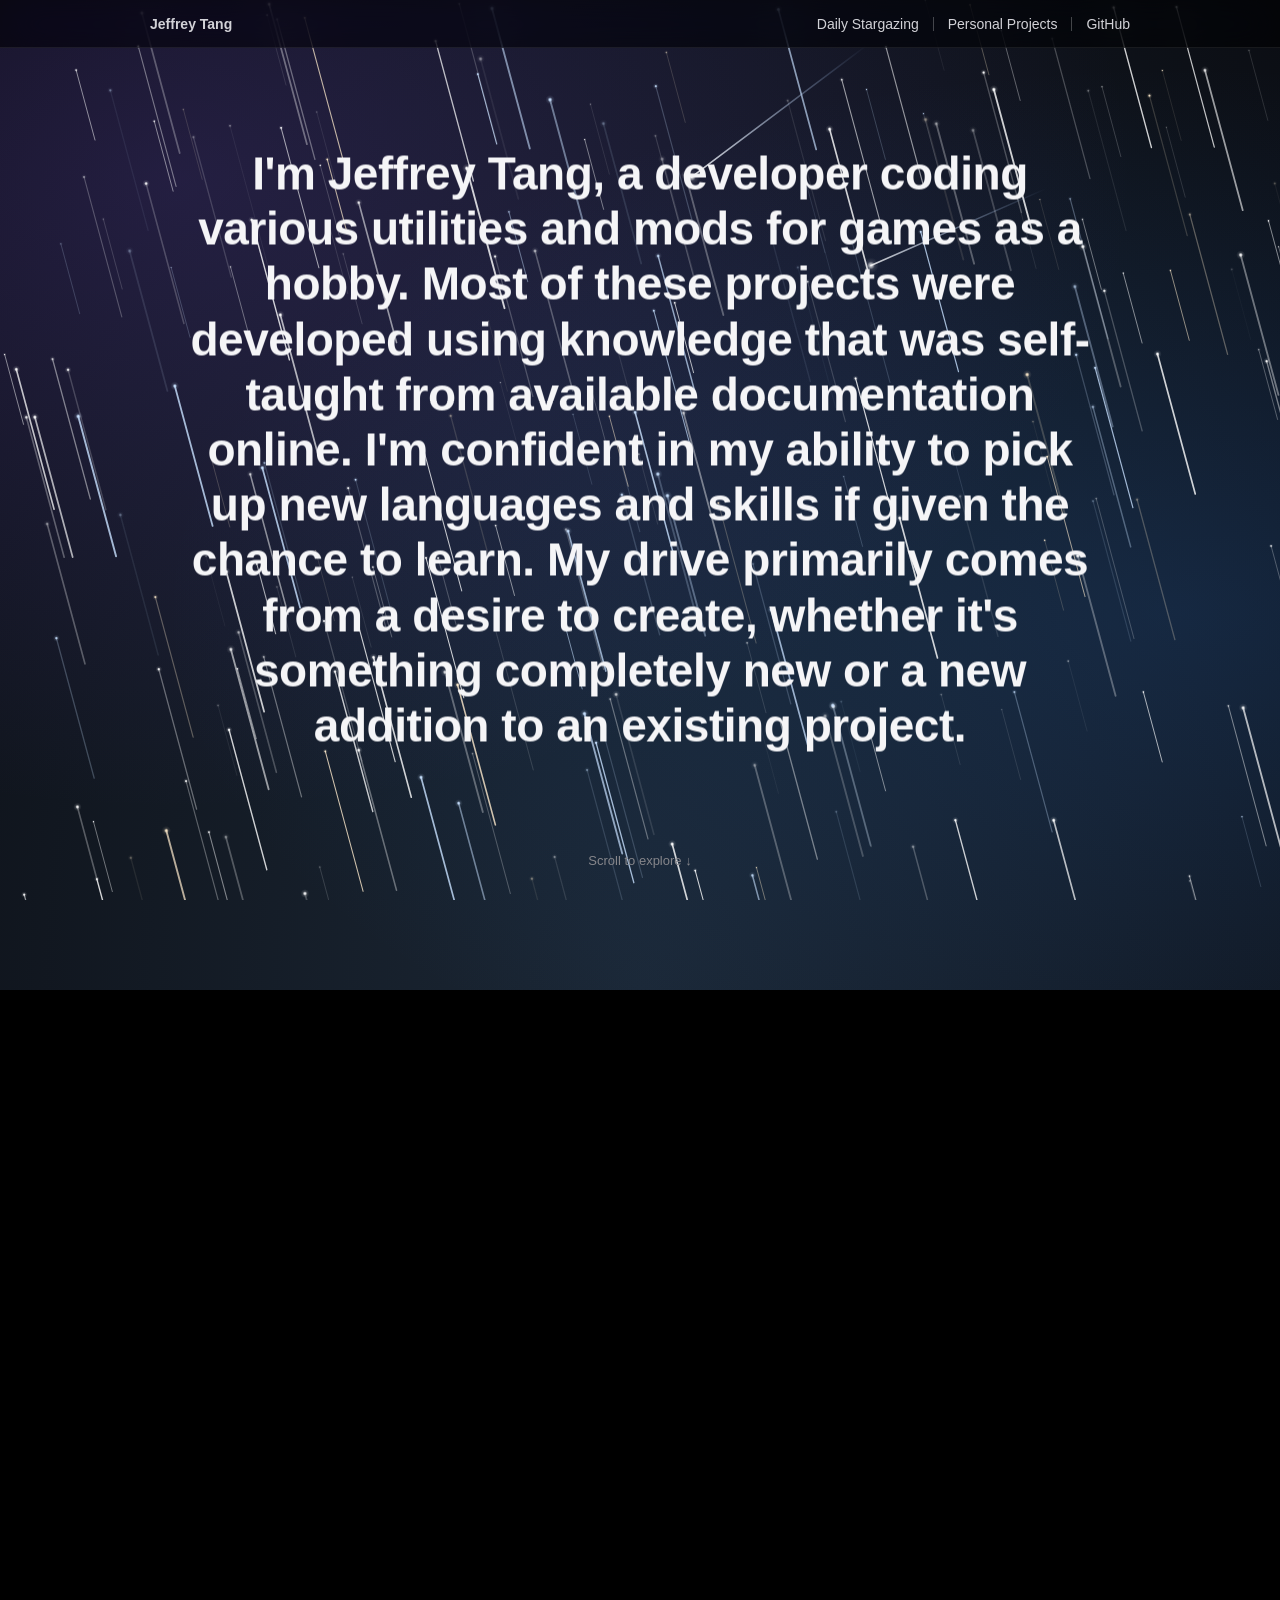
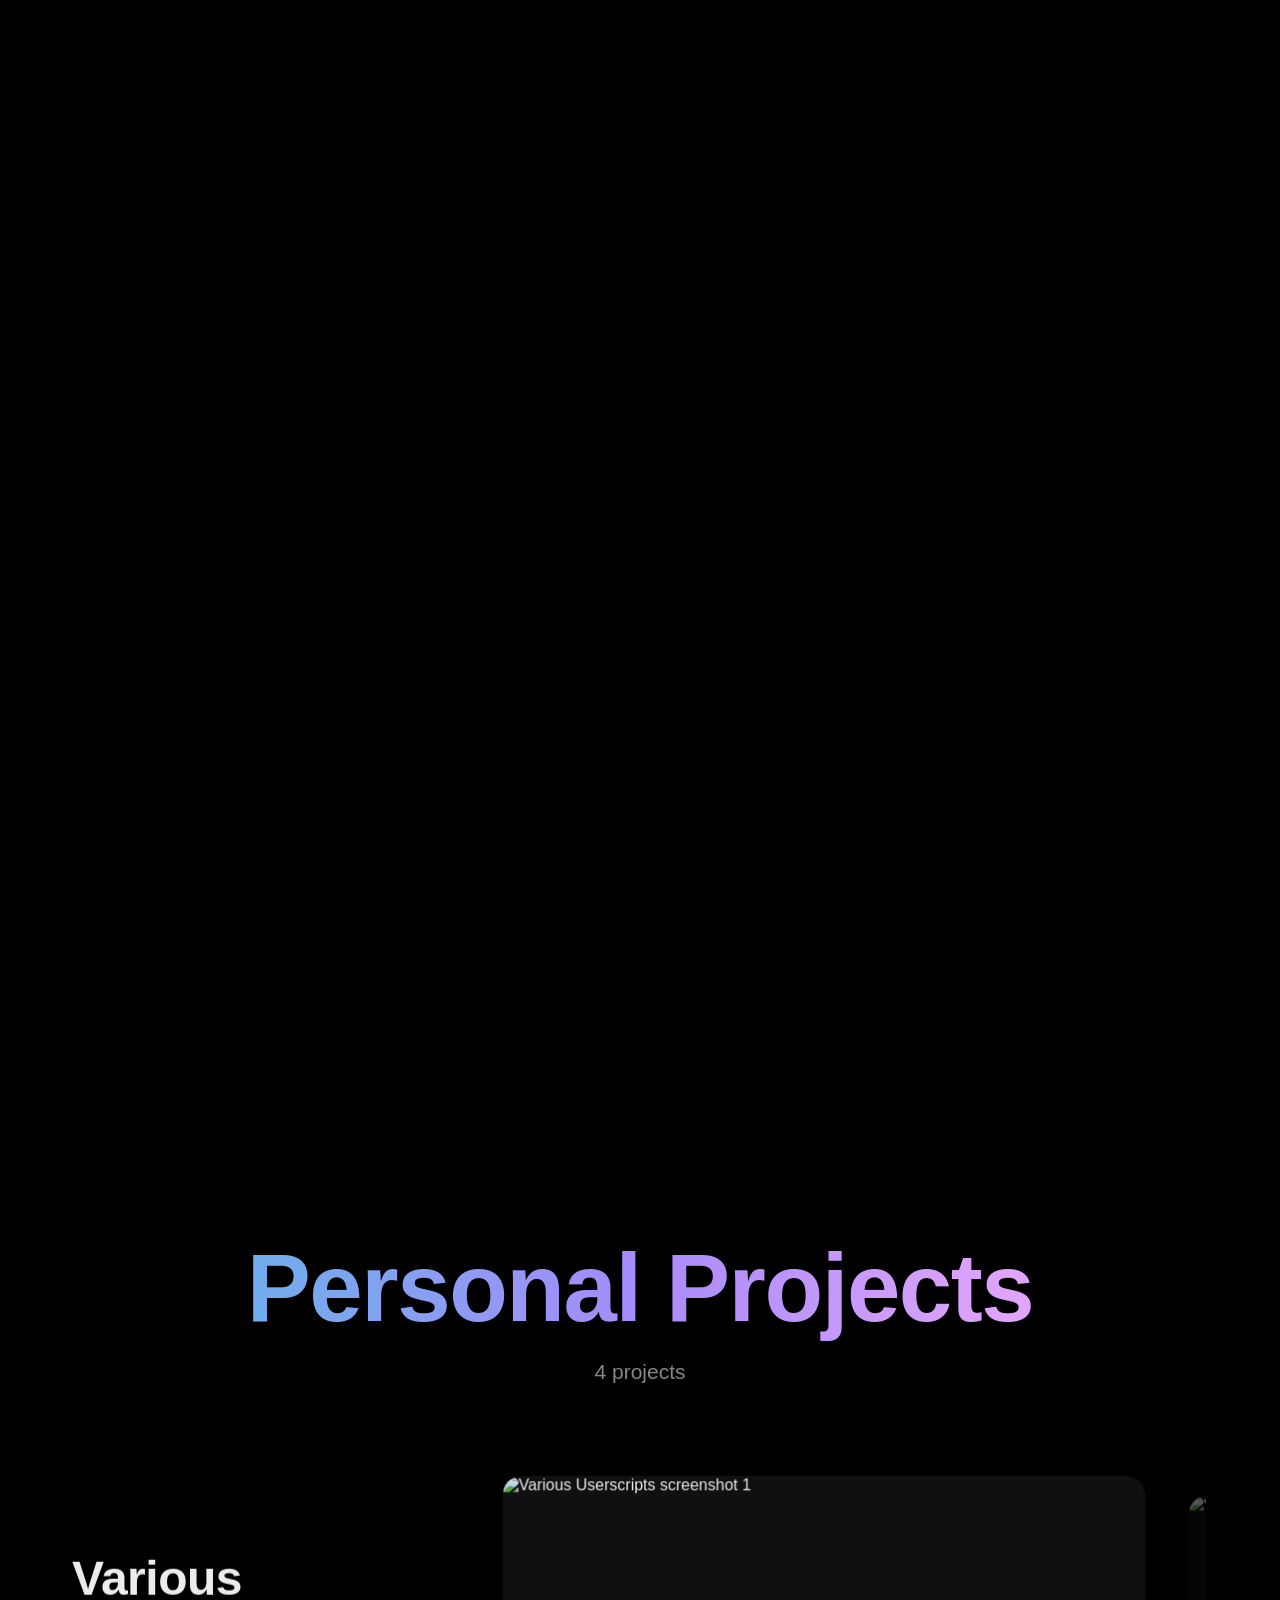
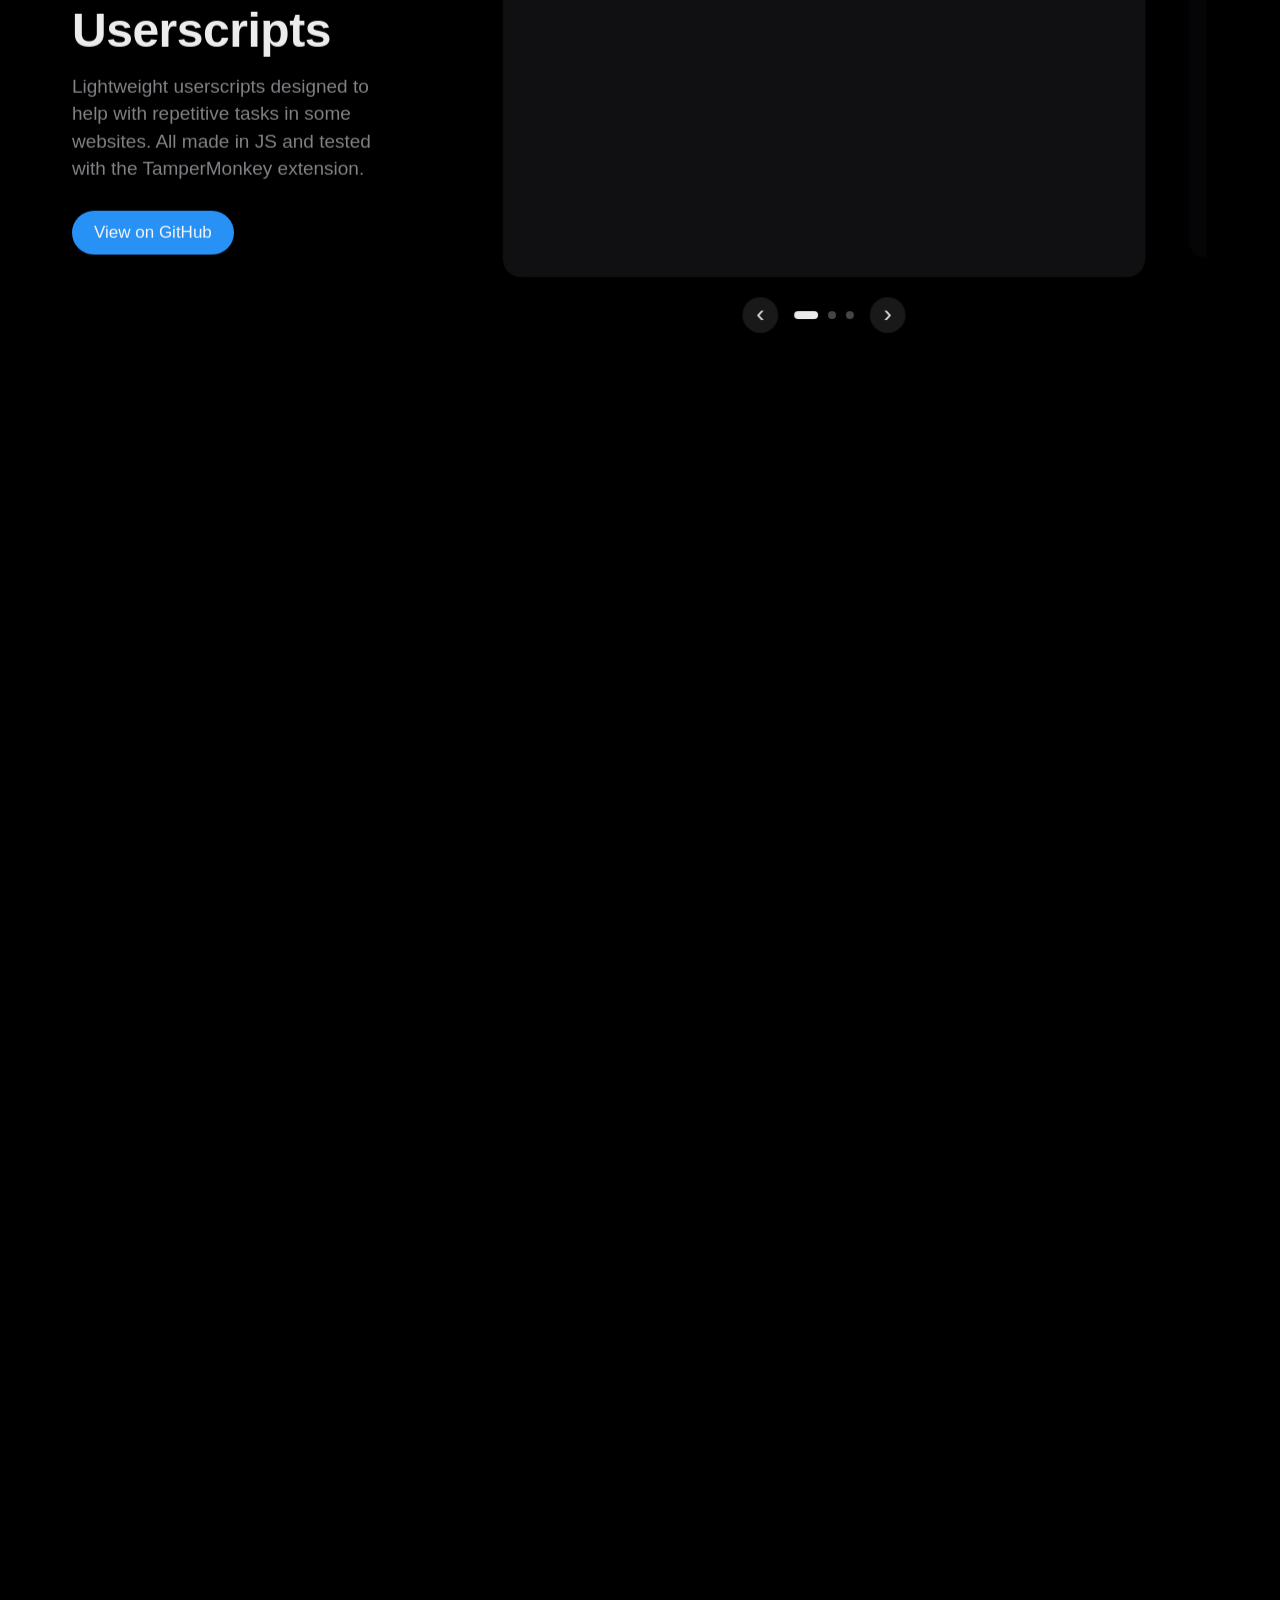
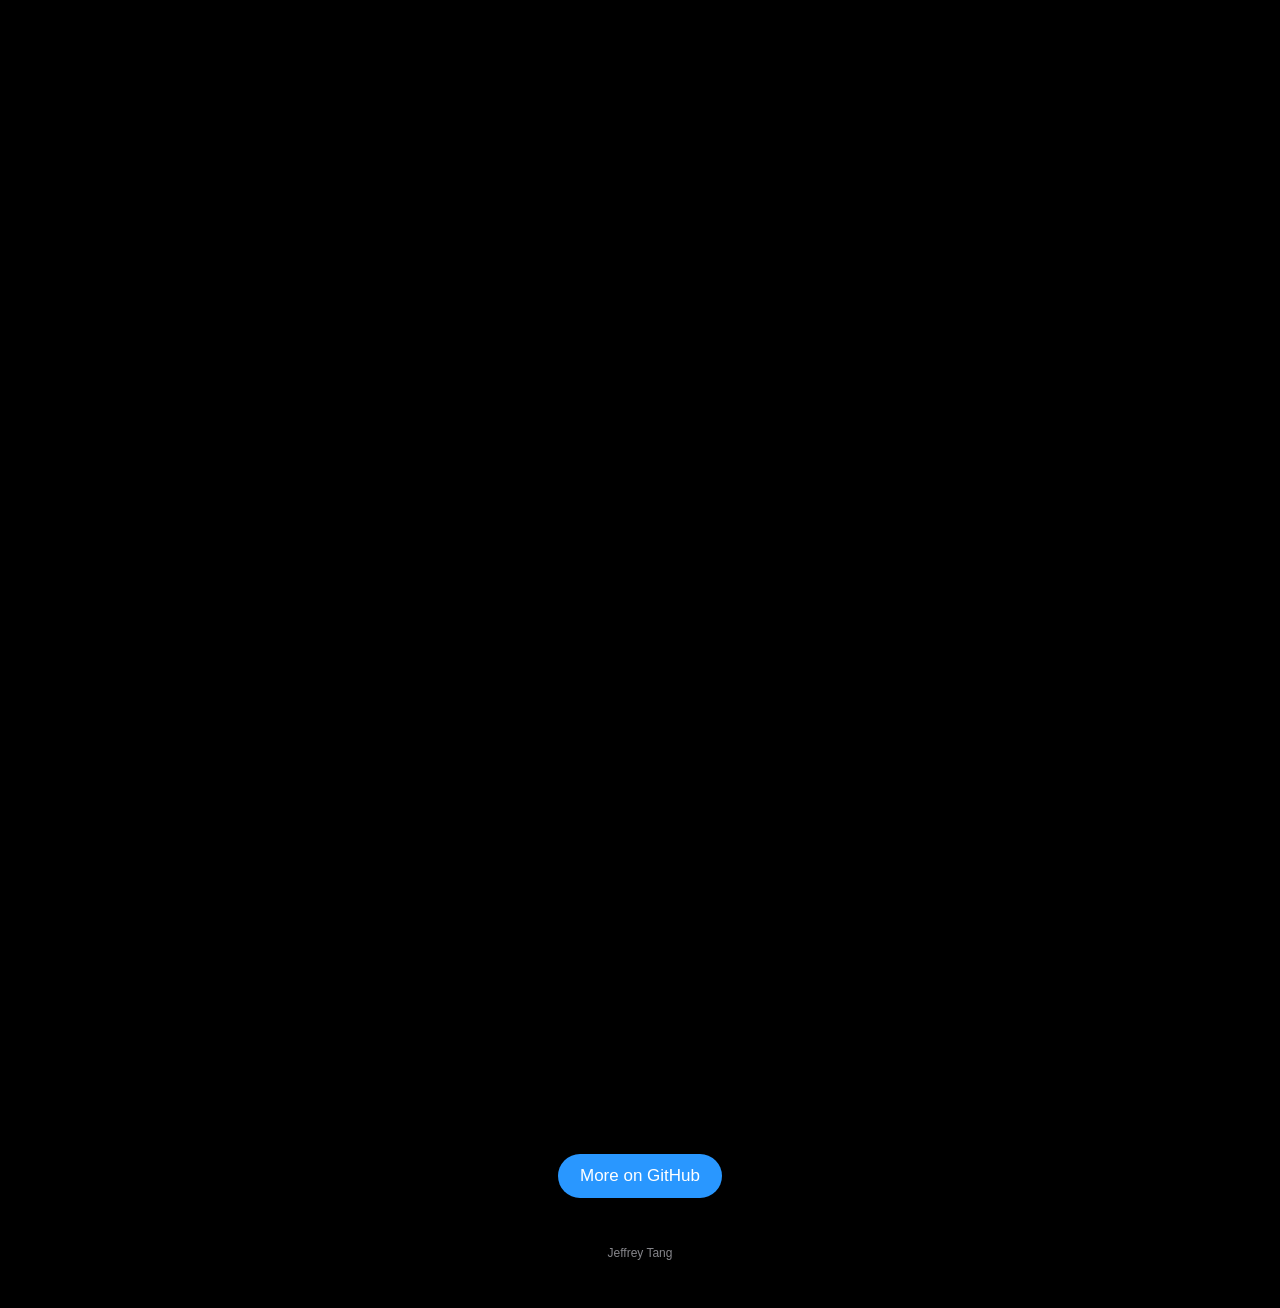
==== index.html @ c637220a "Full website refresh + Daily Stargazing page" ====
<!DOCTYPE html>
<html lang="en">

<head>
  <meta charset="utf-8">
  <meta name="viewport" content="width=device-width, initial-scale=1">
  <meta name="description" content="Jeffrey Tang - utilities and game mods.">
  <meta name="theme-color" content="#000000">
  <title>Jeffrey's Stuff</title>
  <link rel="shortcut icon" type="image/png" href="images/favicon.png">

  <!-- styles for the top of the page are right here so it shows up without waiting on any files -->
  <style>
    :root {
      --bg: #000;
      --text: #f5f5f7;
      --muted: #86868b;
      --header-color: lightblue;
      --link-color: whitesmoke;
      --link-hover: #63B5E8;
      --accent: #2997ff;
      --nav-height: 48px;
    }

    * {
      box-sizing: border-box;
    }

    html {
      /* a soft light scrollbar on the dark page, so it doesn't turn into a black bar on hover */
      scrollbar-color: rgba(255, 255, 255, 0.28) transparent;
      background: var(--bg);
      color: var(--text);
      font-family: -apple-system, BlinkMacSystemFont, "SF Pro Display", "Segoe UI", "Helvetica Neue", Helvetica, Arial, sans-serif;
      -webkit-font-smoothing: antialiased;
    }

    /* the same look in Chrome, Edge and Safari */
    html::-webkit-scrollbar {
      width: 10px;
    }

    html::-webkit-scrollbar-track {
      background: var(--bg);
    }

    html::-webkit-scrollbar-thumb {
      border: 2px solid var(--bg);
      border-radius: 5px;
      background: rgba(255, 255, 255, 0.28);
    }

    html::-webkit-scrollbar-thumb:hover {
      background: rgba(255, 255, 255, 0.45);
    }

    /* body has to stay see-through or it would cover the sky */
    body {
      margin: 0;
      overflow-x: hidden;
    }

    a {
      color: var(--link-color);
      text-decoration: none;
    }

    /* a little bigger than the screen so it can drift while you scroll (stars.js) without showing an edge */
    #nebula {
      position: fixed;
      inset: -10%;
      z-index: -2;
      background:
        radial-gradient(ellipse at 20% 25%, rgba(110, 70, 200, 0.22), transparent 55%),
        radial-gradient(ellipse at 85% 65%, rgba(40, 110, 200, 0.2), transparent 55%),
        radial-gradient(ellipse at bottom, #1b2735 0%, #090a0f 100%);
    }

    #sky {
      position: fixed;
      inset: 0;
      z-index: -1;
      width: 100%;
      height: 100%;
    }

    nav {
      position: fixed;
      top: 0;
      left: 0;
      right: 0;
      z-index: 10;
      height: var(--nav-height);
      display: flex;
      align-items: center;
      padding: 0 max(16px, calc((100% - 980px) / 2));
      background: rgba(0, 0, 0, 0.6);
      backdrop-filter: saturate(180%) blur(20px);
      -webkit-backdrop-filter: saturate(180%) blur(20px);
      border-bottom: 1px solid rgba(255, 255, 255, 0.08);
      font-size: 14px;
    }

    nav .name {
      font-weight: 600;
      margin-right: auto;
    }

    nav a {
      color: #d2d2d7;
      transition: color 0.2s;
    }

    nav a:hover {
      color: #fff;
    }

    .nav-link {
      padding: 0 14px;
      line-height: 14px;
    }

    .nav-link:last-child {
      padding-right: 0;
    }

    /* thin line between each link */
    .nav-link + .nav-link {
      border-left: 1px solid rgba(255, 255, 255, 0.25);
    }

    #hero {
      position: relative;
      height: 300vh;
    }

    /* where a quick swipe on a phone stops inside the hero: the top (the name) and the middle of the blurb.
       They aren't snap points, so a mouse wheel scrolls through the intro freely */
    .hero-stop {
      position: absolute;
      top: 0;
      left: 0;
      width: 1px;
      height: 100vh;
      height: 100svh;
      pointer-events: none;
    }

    .blurb-stop {
      top: 120vh;
    }

    .hero-sticky {
      position: sticky;
      top: 0;
      height: 100vh;
      height: 100svh;
      overflow: hidden;
      display: flex;
      align-items: center;
      justify-content: center;
      text-align: center;
    }

    #heroText {
      position: relative;
      padding: 0 16px;
      will-change: transform, opacity;
    }

    #heroText h1 {
      margin: 0;
      font-size: clamp(48px, 11vw, 140px);
      font-weight: 700;
      letter-spacing: -0.015em;
      line-height: 1.05;
      animation: heroIn 1.2s cubic-bezier(0.2, 0.8, 0.2, 1) both;
    }

    #heroText p {
      margin: 16px 0 0;
      font-size: clamp(19px, 2.4vw, 28px);
      color: var(--muted);
      animation: heroIn 1.2s 0.25s cubic-bezier(0.2, 0.8, 0.2, 1) both;
    }

    /* the blurb sits on top of the name and gets faded in by script.js */
    #aboutText {
      position: absolute;
      left: 50%;
      top: 50%;
      width: min(900px, 100% - 32px);
      margin: 0;
      transform: translate(-50%, -50%);
      font-size: clamp(26px, 4vw, 46px);
      font-weight: 600;
      line-height: 1.2;
      letter-spacing: -0.01em;
      opacity: 0;
      will-change: transform, opacity;
    }

    .scroll-hint {
      position: absolute;
      bottom: 32px;
      left: 0;
      right: 0;
      font-size: 13px;
      color: var(--muted);
      animation: heroIn 1s 1s both;
    }

    @keyframes heroIn {
      from {
        opacity: 0;
        transform: translateY(30px) scale(0.96);
      }
      to {
        opacity: 1;
        transform: none;
      }
    }

    @media (prefers-reduced-motion: reduce) {
      #hero {
        height: auto;
      }
      .hero-sticky {
        position: static;
        height: auto;
        flex-direction: column;
        gap: 10vh;
        padding: 25vh 0 15vh;
      }
      .hero-stop {
        display: none;
      }
      #aboutText {
        position: static;
        transform: none;
        opacity: 1;
      }
      #heroText h1,
      #heroText p,
      .scroll-hint {
        animation: none;
      }
      .scroll-hint {
        display: none;
      }
    }
  </style>

  <noscript>
    <style>
      html { scroll-snap-type: none; }
      #hero { height: auto; }
      .hero-stop { display: none; }
      .hero-sticky { position: static; height: auto; flex-direction: column; gap: 10vh; padding: 25vh 0 15vh; }
      #aboutText { position: static; transform: none; opacity: 1; }
      .scroll-hint { display: none; }
    </style>
  </noscript>

  <link rel="stylesheet" href="styles.css">

  <script src="stars.js" defer></script>
  <script src="content.js" defer></script>
  <script src="script.js" defer></script>
</head>

<body>
  <div id="nebula"></div>
  <canvas id="sky"></canvas>

  <nav id="nav">
    <a class="name" href="#">Jeffrey Tang</a>
    <a class="nav-link" href="dailystargazing/index.html">Daily Stargazing</a>
    <!-- category links get added here by script.js -->
    <a class="nav-link" href="https://github.com/JeffreyTangMain/">GitHub</a>
  </nav>

  <header id="hero">
    <!-- invisible resting points for scroll snapping: the name, then the blurb -->
    <div class="hero-stop" aria-hidden="true"></div>
    <div class="hero-stop blurb-stop" aria-hidden="true"></div>
    <div class="hero-sticky">
      <div id="heroText">
        <h1>Jeffrey Tang</h1>
        <p>Utilities and game mods. Self-taught.</p>
      </div>
      <p id="aboutText">I'm Jeffrey Tang, a developer coding various utilities and mods for games as a hobby. Most of these projects were developed using knowledge that was self-taught from available documentation online. I'm confident in my ability to pick up new languages and skills if given the chance to learn. My drive primarily comes from a desire to create, whether it's something completely new or a new addition to an existing project.</p>
      <div class="scroll-hint" id="scrollHint">Scroll to explore &darr;</div>
    </div>
  </header>

  <main id="content">
    <noscript>
      <p class="noscript">Turn on JavaScript to see the projects, or check them out on <a href="https://github.com/JeffreyTangMain/">GitHub</a>.</p>
    </noscript>
  </main>

  <footer>
    <a class="button" href="https://github.com/JeffreyTangMain/">More on GitHub</a>
    <p>Jeffrey Tang</p>
  </footer>
</body>

</html>
---- styles.css ----
/* Nav, hero and sky styles are inside index.html so the top of the page loads first. */

/* scrolling gently settles on a project when you stop near one (a quick swipe on a phone goes to the next one, in script.js) */
html {
  scroll-snap-type: y proximity;
}

/* Category headers */

.category-header {
  max-width: 980px;
  margin: 0 auto;
  padding: 15vh 16px 0;
  text-align: center;
}

.category h2 {
  margin: 0;
  /* extra room at the bottom so letters like "j" don't get cut off by the gradient */
  padding-bottom: 0.12em;
  font-size: clamp(48px, 9vw, 96px);
  font-weight: 700;
  letter-spacing: -0.015em;
  line-height: 1.1;
  background: linear-gradient(90deg, var(--link-hover), #a78bfa 50%, #f0abfc);
  -webkit-background-clip: text;
  background-clip: text;
  color: transparent;
}

.category-header p {
  margin: 8px 0 0;
  font-size: 21px;
  color: var(--muted);
}

/* Projects */

.project {
  /* a bit shorter than the screen, so the next project is never far away */
  min-height: 80vh;
  min-height: 80svh;
  display: flex;
  align-items: center;
  justify-content: center;
  gap: 48px;
  max-width: 1200px;
  margin: 0 auto;
  padding: var(--nav-height) 32px 0;
  scroll-snap-align: center;
}

/* the first project sits right under the category title instead of a whole screen down */
.category-header + .project {
  min-height: 65vh;
  min-height: 65svh;
}

.project-text {
  flex: 0 0 320px;
  will-change: transform, opacity;
}

.project-text h3 {
  margin: 0;
  font-size: clamp(32px, 4vw, 48px);
  font-weight: 700;
  letter-spacing: -0.01em;
  line-height: 1.08;
}

.project-text p {
  margin: 16px 0 28px;
  font-size: 19px;
  line-height: 1.45;
  color: var(--muted);
}

.carousel {
  flex: 1 1 auto;
  min-width: 0;
  max-width: 780px;
  will-change: transform, opacity;
}

/* the track is a normal sideways-scrolling box, so phones and trackpads can swipe it */
.track {
  position: relative;
  display: flex;
  gap: 12px;
  padding: 0 8%;
  overflow-x: auto;
  overflow-y: hidden;
  scroll-snap-type: x mandatory;
  overscroll-behavior-x: contain;
  scrollbar-width: none;
  cursor: grab;
  outline: none;
}

.track::-webkit-scrollbar {
  display: none;
}

.track.single {
  padding: 0;
  cursor: auto;
}

.track.dragging {
  scroll-snap-type: none;
  cursor: grabbing;
}

.track:focus-visible {
  outline: 2px solid var(--accent);
  outline-offset: 4px;
  border-radius: 18px;
}

.slide {
  flex: 0 0 100%;
  aspect-ratio: 16 / 10;
  scroll-snap-align: center;
  /* one swipe moves one image, even a fast one */
  scroll-snap-stop: always;
  border-radius: 18px;
  overflow: hidden;
}

.slide img {
  display: block;
  width: 100%;
  height: 100%;
  object-fit: contain;
  border-radius: 18px;
  background: rgba(20, 20, 24, 0.85);
  box-shadow: 0 0 0 1px rgba(255, 255, 255, 0.08);
  user-select: none;
  -webkit-user-drag: none;
}

.controls {
  display: flex;
  align-items: center;
  justify-content: center;
  gap: 16px;
  margin-top: 20px;
}

.arrow {
  width: 36px;
  height: 36px;
  padding: 0 0 3px;
  border: 0;
  border-radius: 50%;
  background: rgba(255, 255, 255, 0.1);
  color: var(--text);
  font-size: 24px;
  line-height: 1;
  cursor: pointer;
  transition: background-color 0.2s;
}

.arrow:hover {
  background: rgba(255, 255, 255, 0.2);
}

.dots {
  display: flex;
  gap: 10px;
}

.dot {
  width: 8px;
  height: 8px;
  padding: 0;
  border: 0;
  border-radius: 4px;
  background: #48484a;
  cursor: pointer;
  transition: width 0.3s, background-color 0.3s;
}

.dot:hover {
  background: #8e8e93;
}

.dot.active {
  width: 24px;
  background: var(--text);
}

/* Buttons */

.button {
  display: inline-block;
  padding: 12px 22px;
  border-radius: 980px;
  background: var(--accent);
  color: #fff;
  font-size: 17px;
  transition: background-color 0.2s, transform 0.2s;
}

.button:hover {
  background: #0077ed;
  transform: scale(1.03);
}

/* Fade up when something comes into view */

.reveal {
  opacity: 0;
  transform: translateY(40px);
  transition: opacity 1s ease, transform 1s cubic-bezier(0.2, 0.8, 0.2, 1);
}

.reveal.visible {
  opacity: 1;
  transform: none;
}

/* Footer */

footer {
  padding: 25vh 16px 48px;
  text-align: center;
  scroll-snap-align: end;
}

footer p {
  margin: 48px 0 0;
  font-size: 12px;
  color: var(--muted);
}

.noscript {
  text-align: center;
  color: var(--muted);
}

.noscript a {
  color: var(--accent);
}

/* Phones */

@media (max-width: 734px) {
  nav {
    font-size: 12px;
  }

  .nav-link {
    padding: 0 10px;
  }

  .project {
    flex-direction: column;
    justify-content: center;
    gap: 24px;
    padding: var(--nav-height) 0 0;
  }

  .project-text {
    flex: none;
    width: 100%;
    padding: 0 16px;
  }

  .project-text p {
    font-size: 17px;
    margin-bottom: 20px;
  }

  .carousel {
    flex: none;
    width: 100%;
  }

  .track {
    padding: 0 6%;
    gap: 8px;
  }

  .slide,
  .slide img {
    border-radius: 12px;
  }
}

/* People who turned off animations get a normal page with everything showing */

@media (prefers-reduced-motion: reduce) {
  html {
    scroll-snap-type: none;
  }

  .project {
    padding-top: 10vh;
    padding-bottom: 10vh;
  }

  .reveal {
    opacity: 1;
    transform: none;
  }

  .reveal,
  .button,
  .dot {
    transition: none;
  }
}
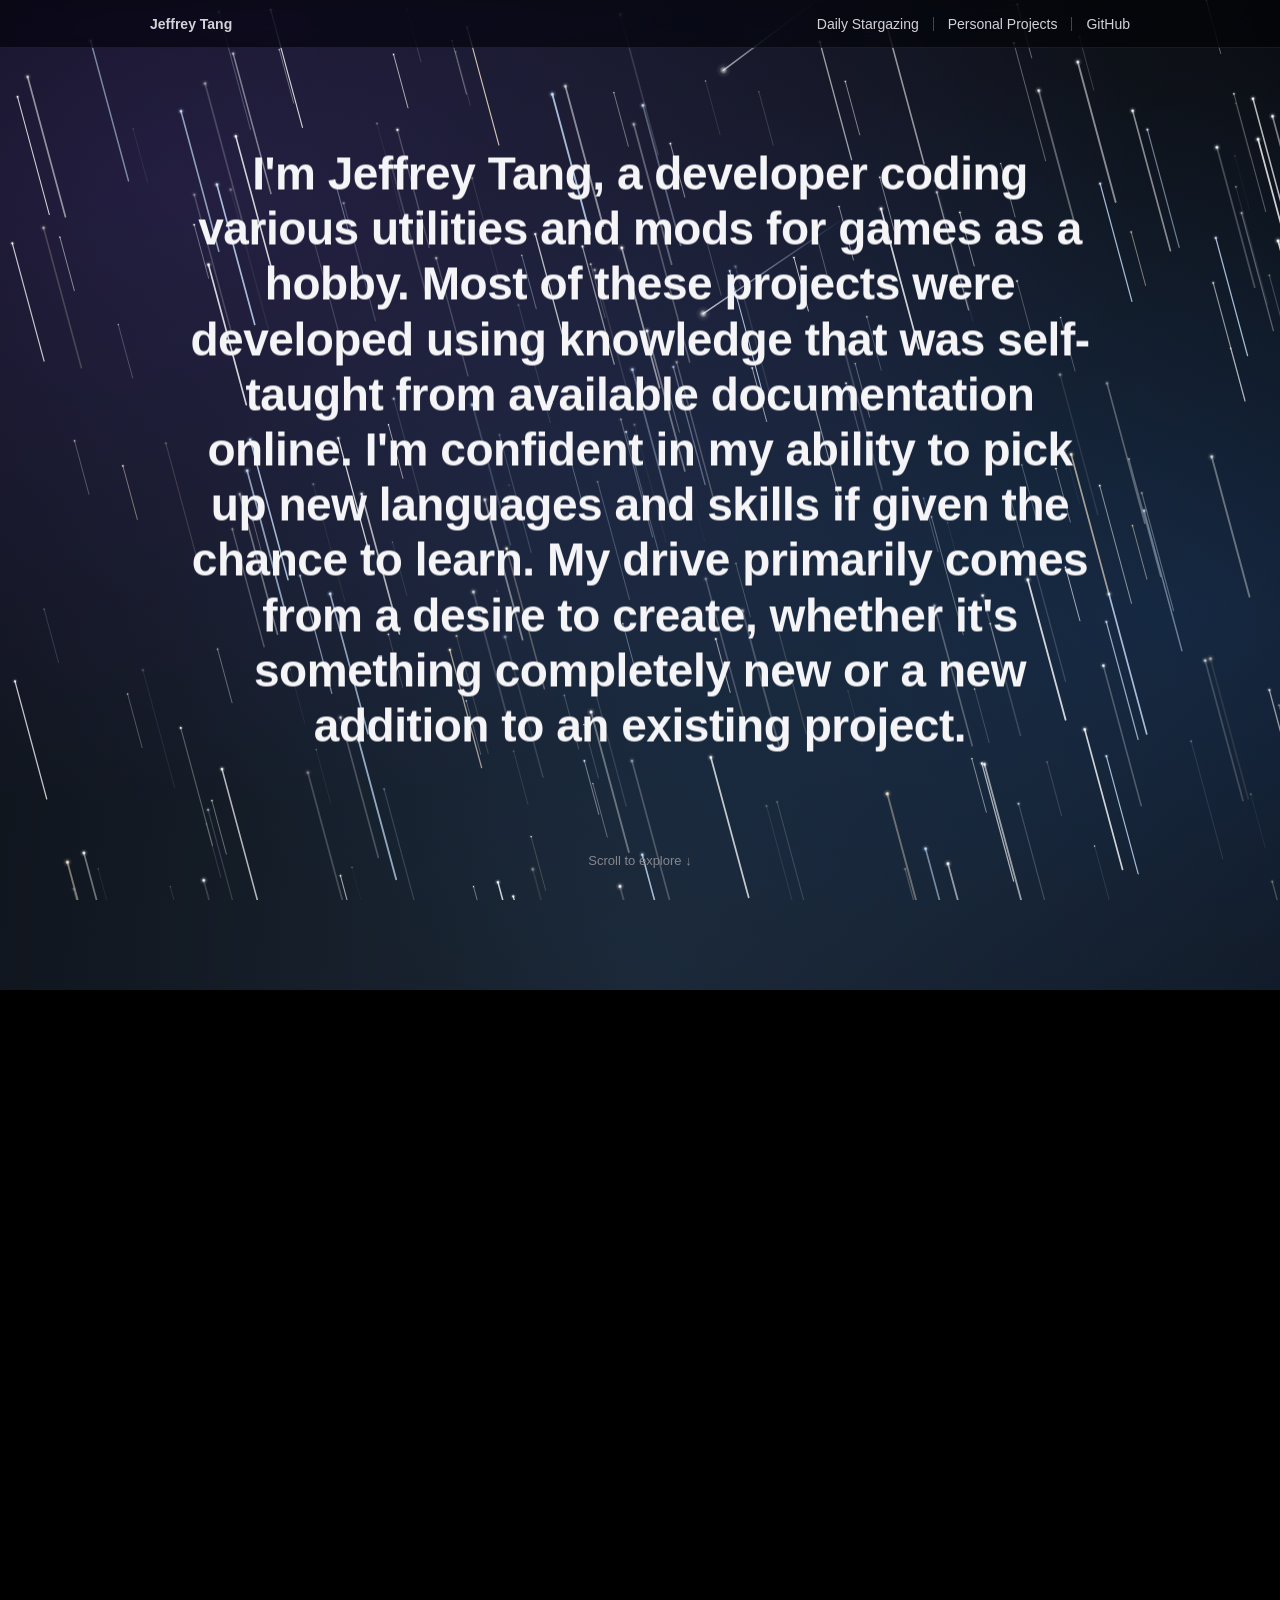
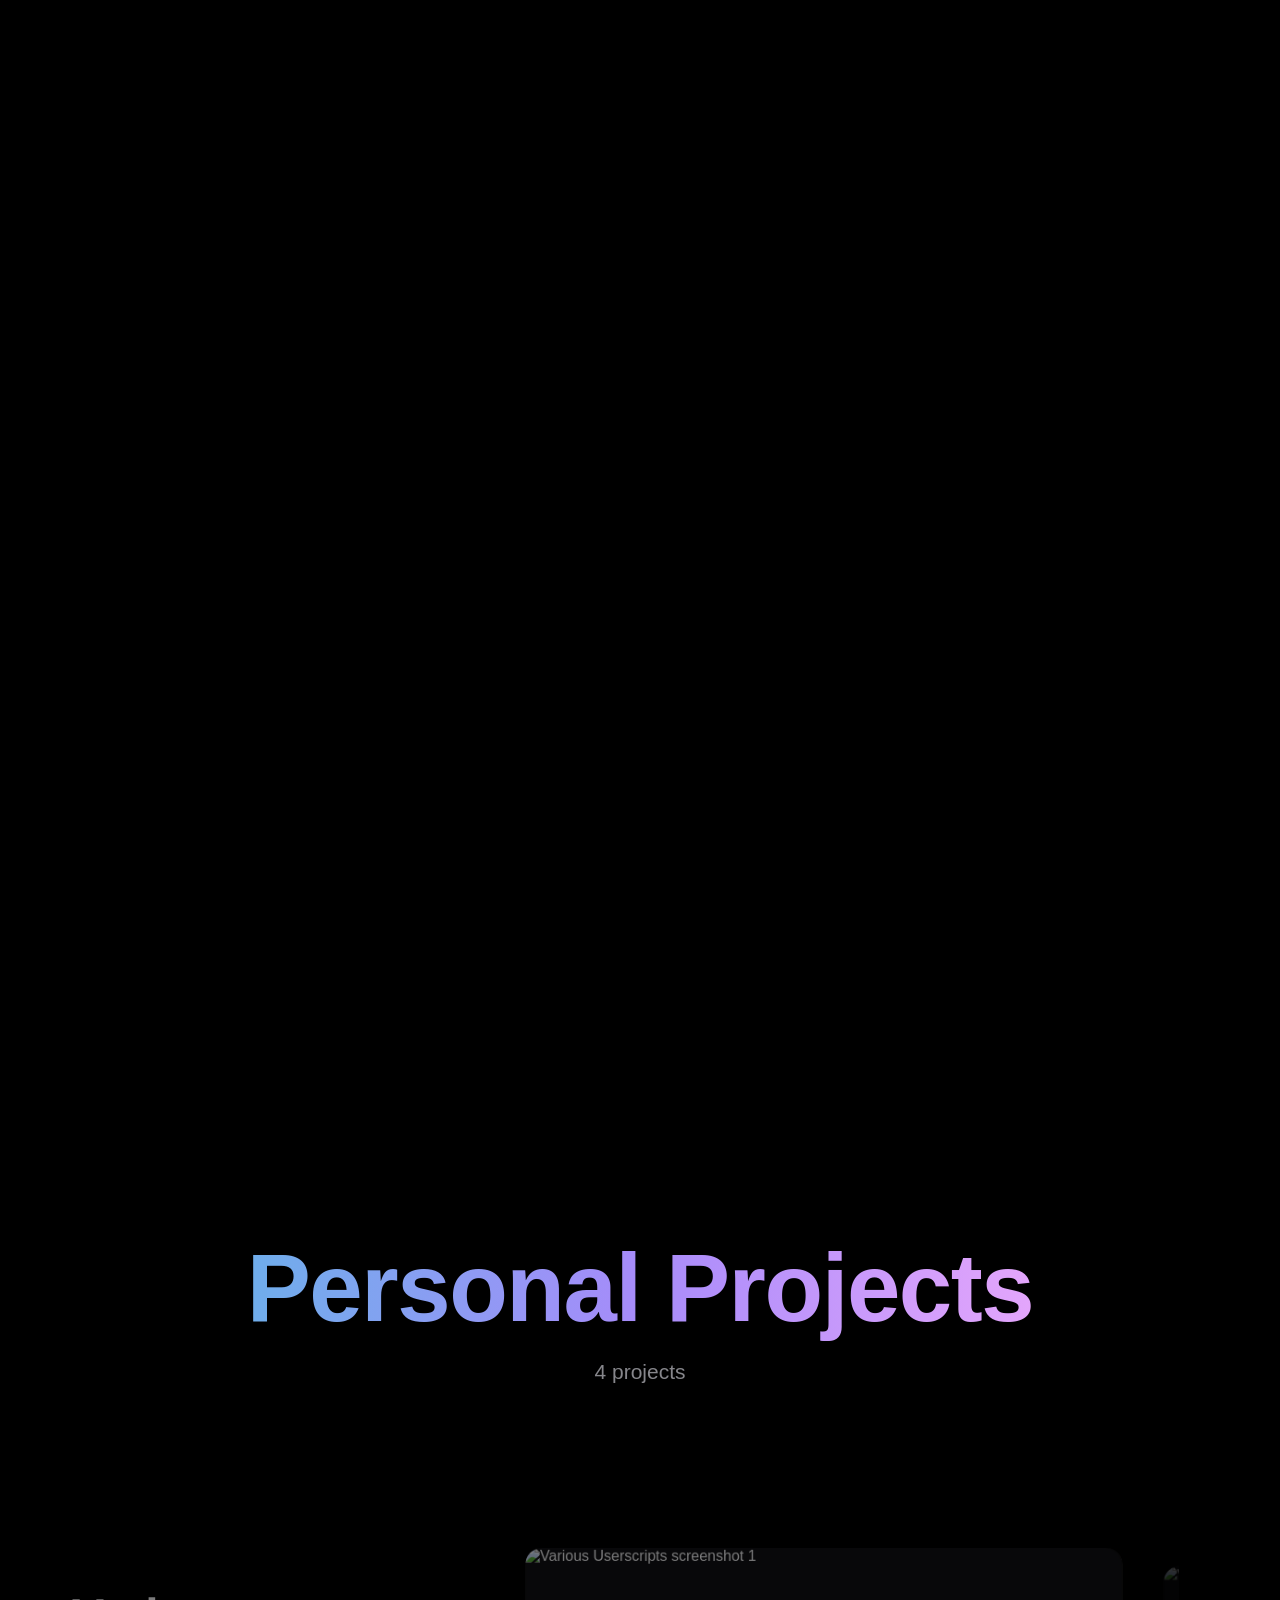
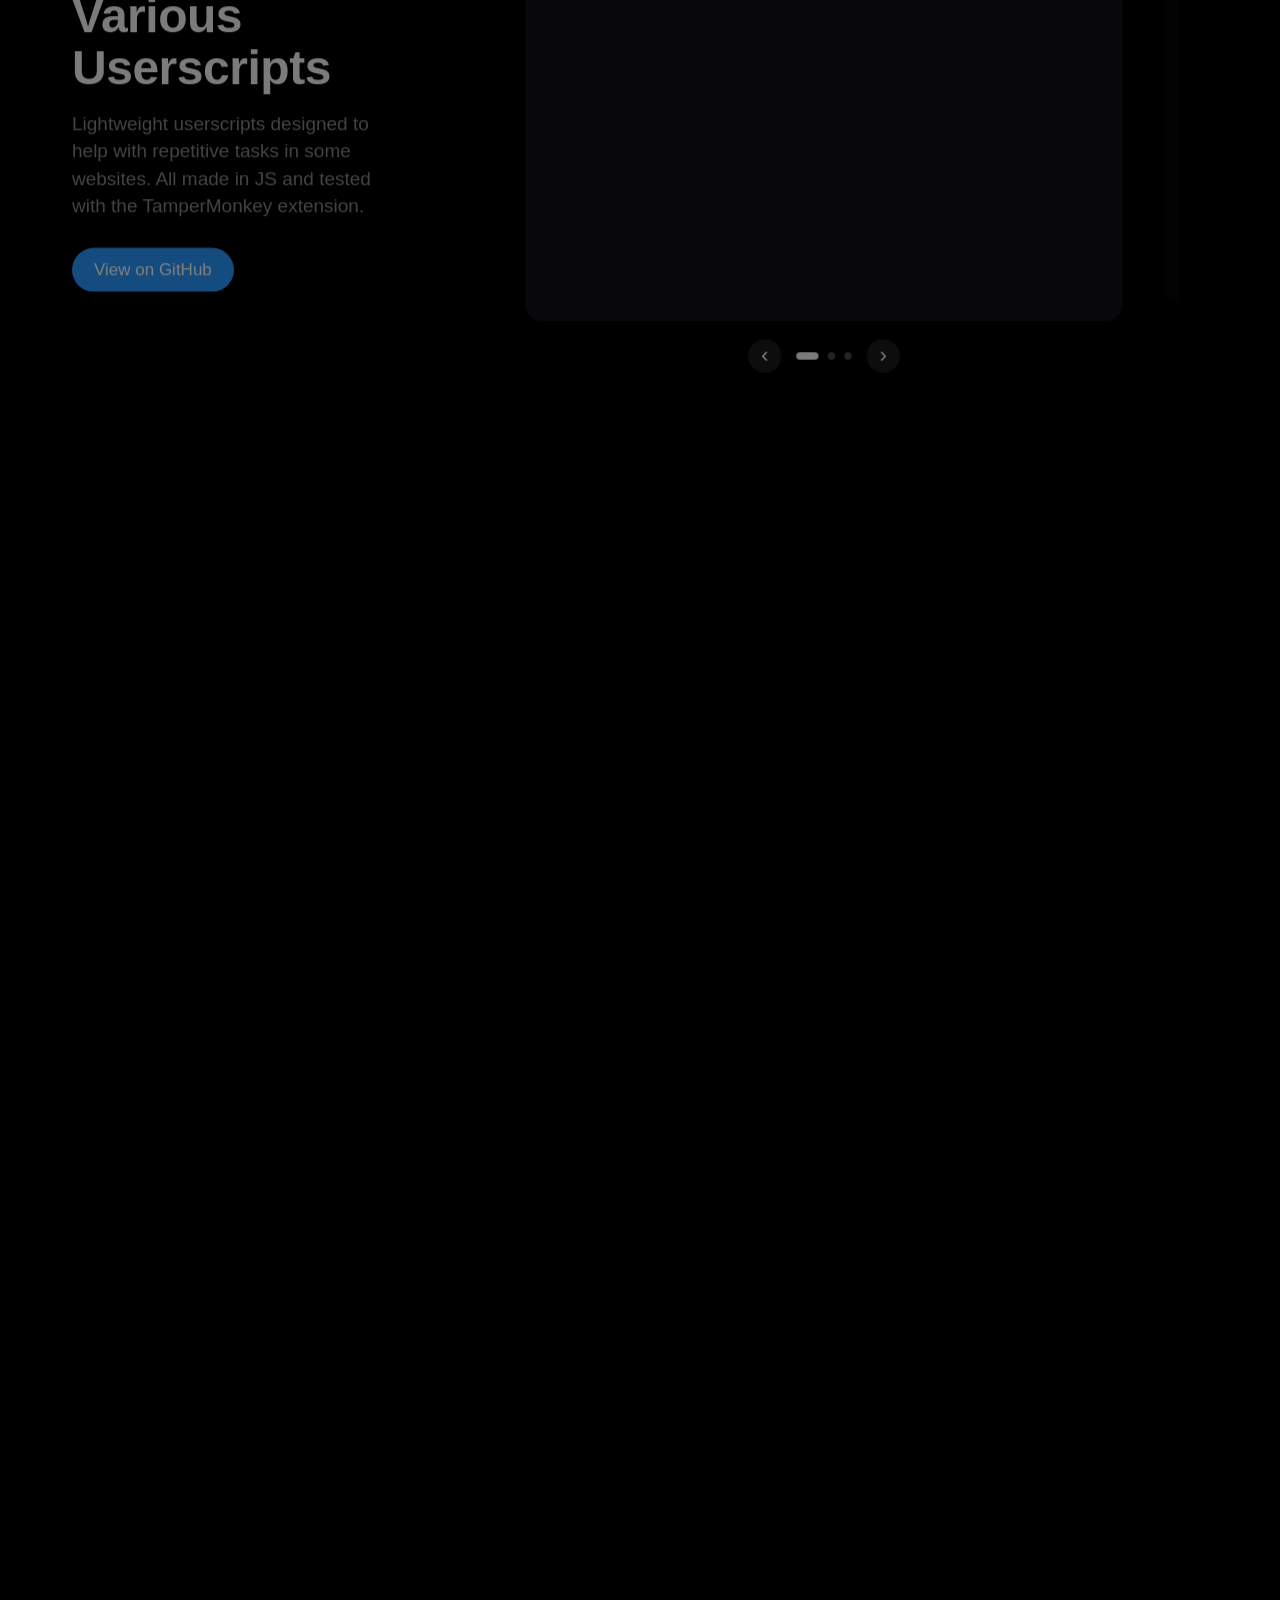
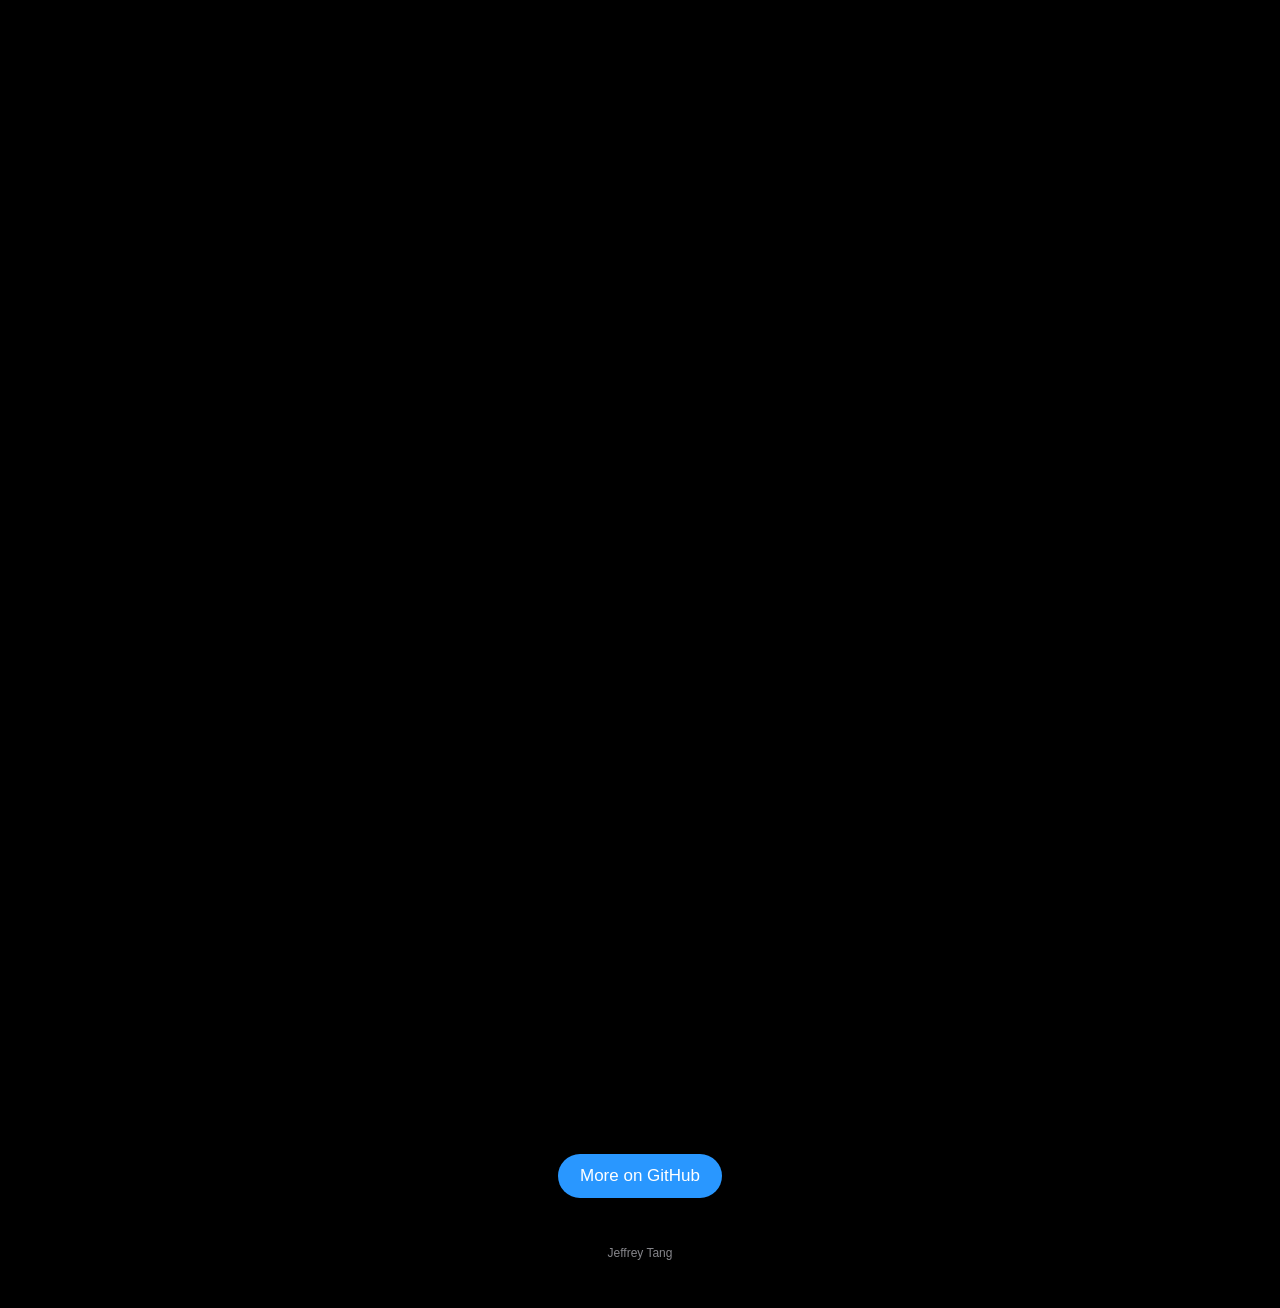
==== commit f2cd5bae: "Remove calmMode handling, was triggering wrongly" ====
--- a/index.html
+++ b/index.html
@@ -220,35 +220,6 @@
         transform: none;
       }
     }
-
-    @media (prefers-reduced-motion: reduce) {
-      #hero {
-        height: auto;
-      }
-      .hero-sticky {
-        position: static;
-        height: auto;
-        flex-direction: column;
-        gap: 10vh;
-        padding: 25vh 0 15vh;
-      }
-      .hero-stop {
-        display: none;
-      }
-      #aboutText {
-        position: static;
-        transform: none;
-        opacity: 1;
-      }
-      #heroText h1,
-      #heroText p,
-      .scroll-hint {
-        animation: none;
-      }
-      .scroll-hint {
-        display: none;
-      }
-    }
   </style>
 
   <noscript>
--- a/styles.css
+++ b/styles.css
@@ -288,27 +288,3 @@
     border-radius: 12px;
   }
 }
-
-/* People who turned off animations get a normal page with everything showing */
-
-@media (prefers-reduced-motion: reduce) {
-  html {
-    scroll-snap-type: none;
-  }
-
-  .project {
-    padding-top: 10vh;
-    padding-bottom: 10vh;
-  }
-
-  .reveal {
-    opacity: 1;
-    transform: none;
-  }
-
-  .reveal,
-  .button,
-  .dot {
-    transition: none;
-  }
-}
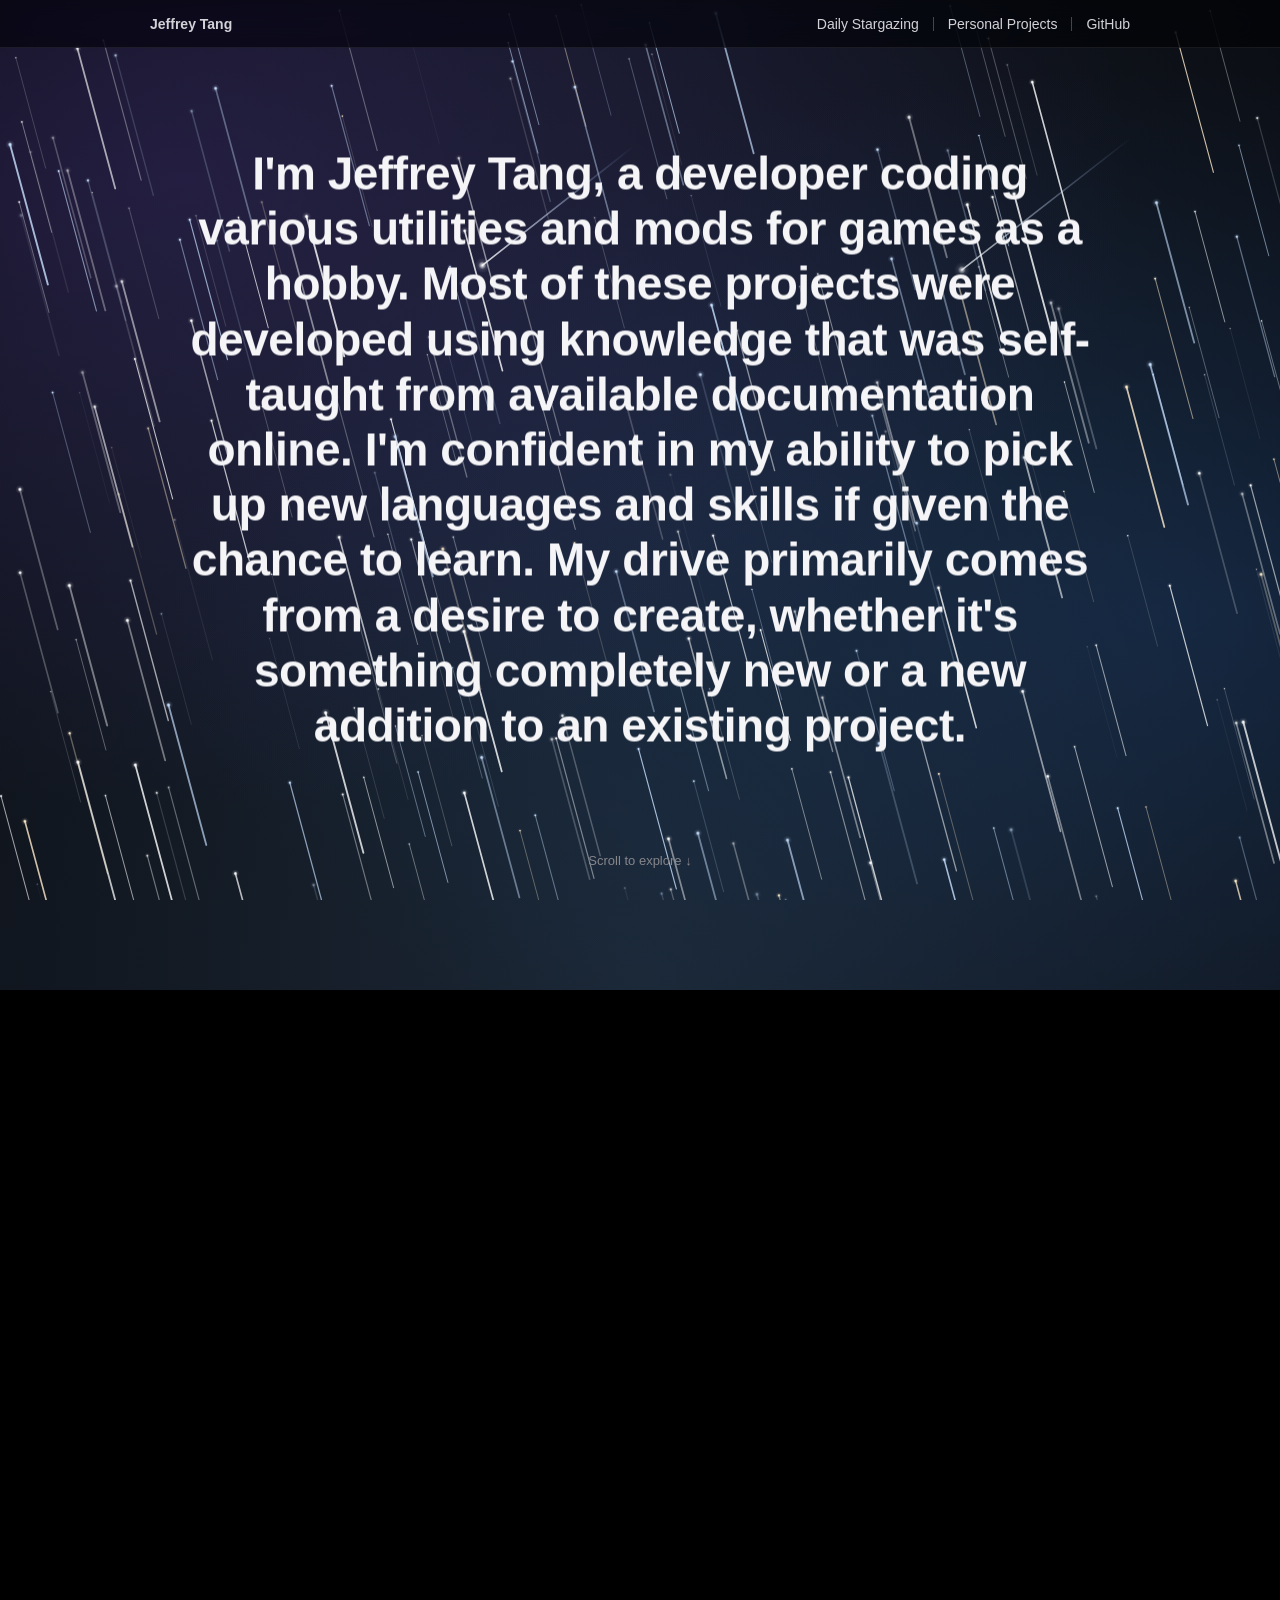
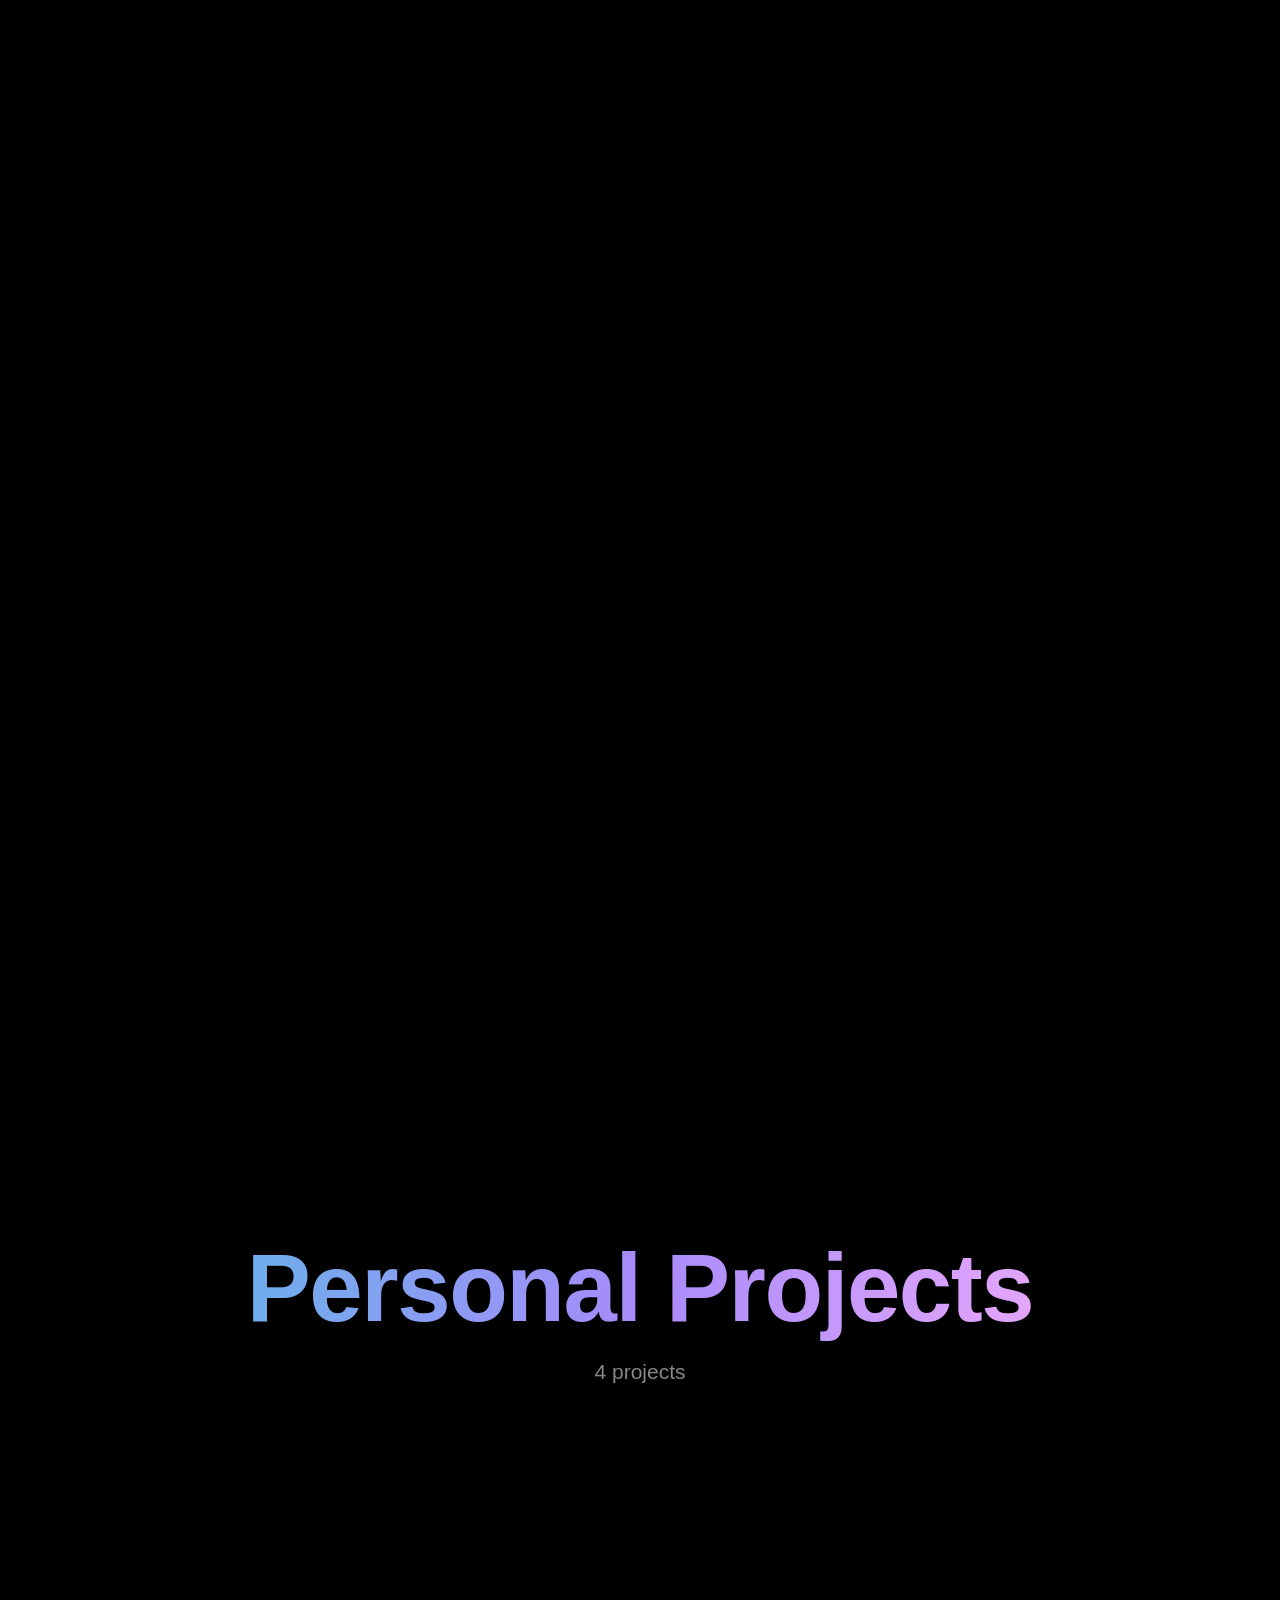
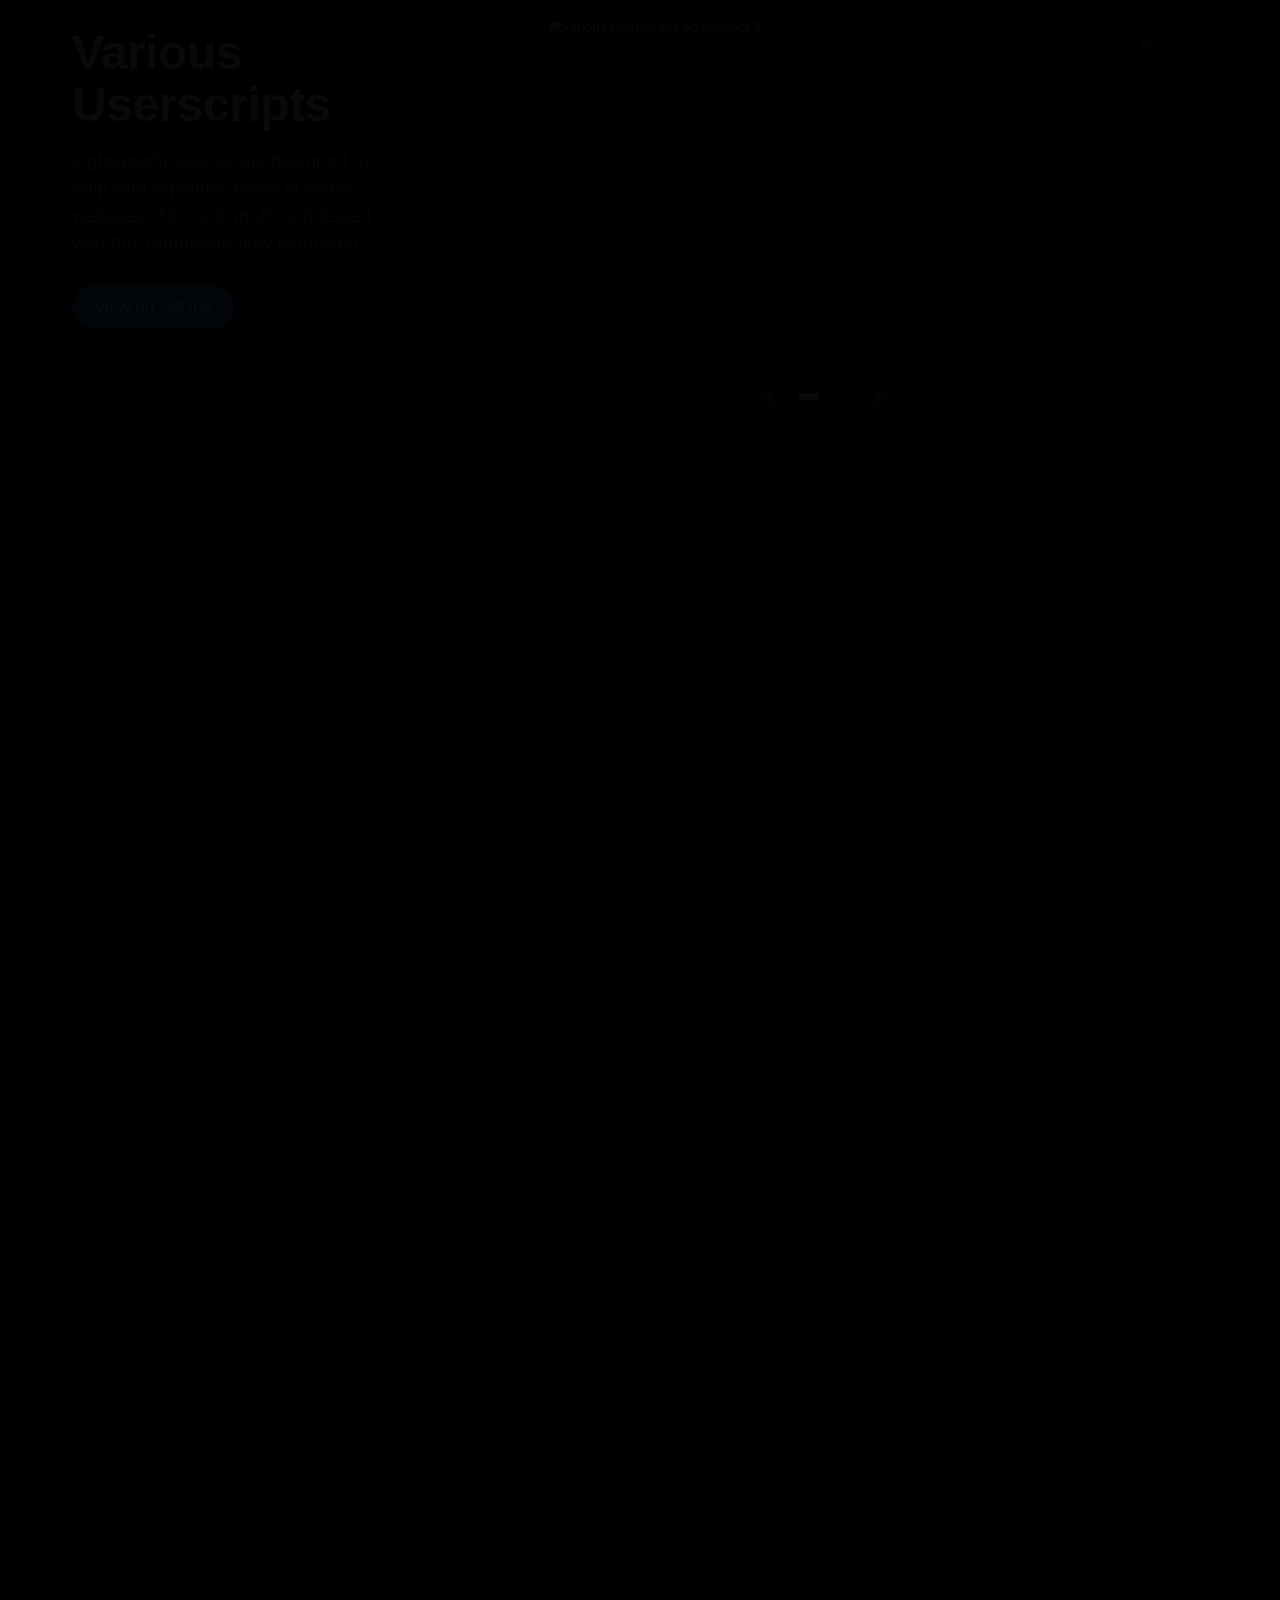
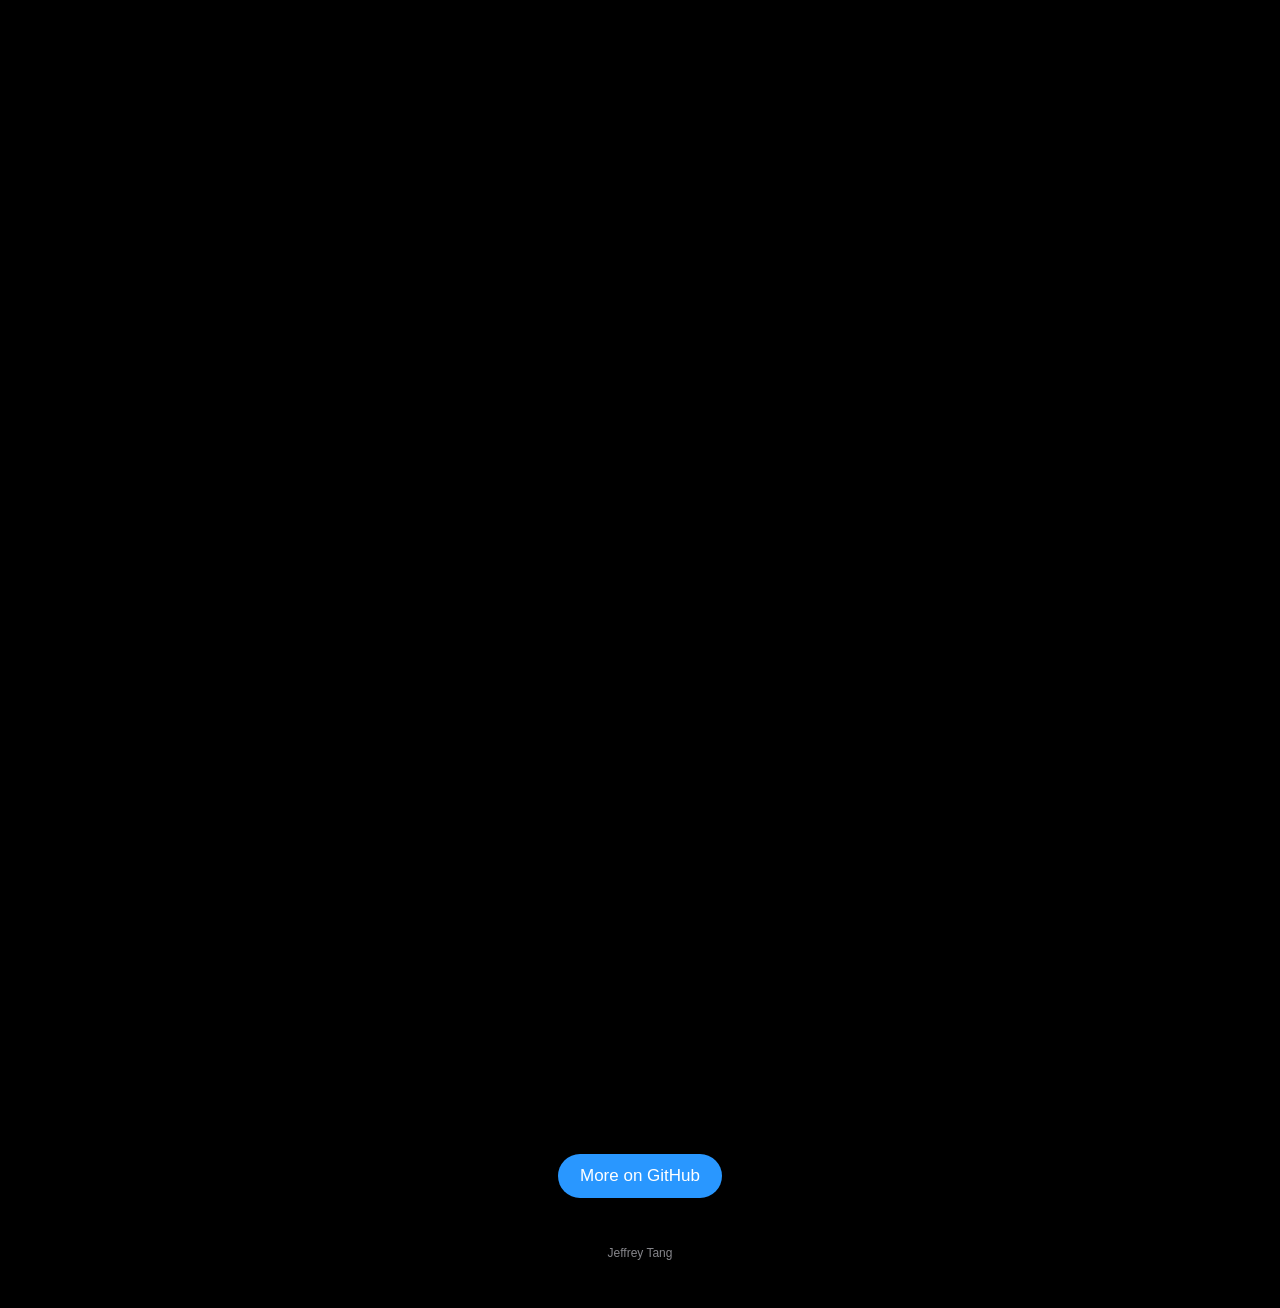
==== commit 3fdc1dbf: "Update Username" ====
--- a/index.html
+++ b/index.html
@@ -248,7 +248,7 @@
     <a class="name" href="#">Jeffrey Tang</a>
     <a class="nav-link" href="dailystargazing/index.html">Daily Stargazing</a>
     <!-- category links get added here by script.js -->
-    <a class="nav-link" href="https://github.com/JeffreyTangMain/">GitHub</a>
+    <a class="nav-link" href="https://github.com/JeffRL/">GitHub</a>
   </nav>
 
   <header id="hero">
@@ -267,12 +267,12 @@
 
   <main id="content">
     <noscript>
-      <p class="noscript">Turn on JavaScript to see the projects, or check them out on <a href="https://github.com/JeffreyTangMain/">GitHub</a>.</p>
+      <p class="noscript">Turn on JavaScript to see the projects, or check them out on <a href="https://github.com/JeffRL/">GitHub</a>.</p>
     </noscript>
   </main>
 
   <footer>
-    <a class="button" href="https://github.com/JeffreyTangMain/">More on GitHub</a>
+    <a class="button" href="https://github.com/JeffRL/">More on GitHub</a>
     <p>Jeffrey Tang</p>
   </footer>
 </body>
